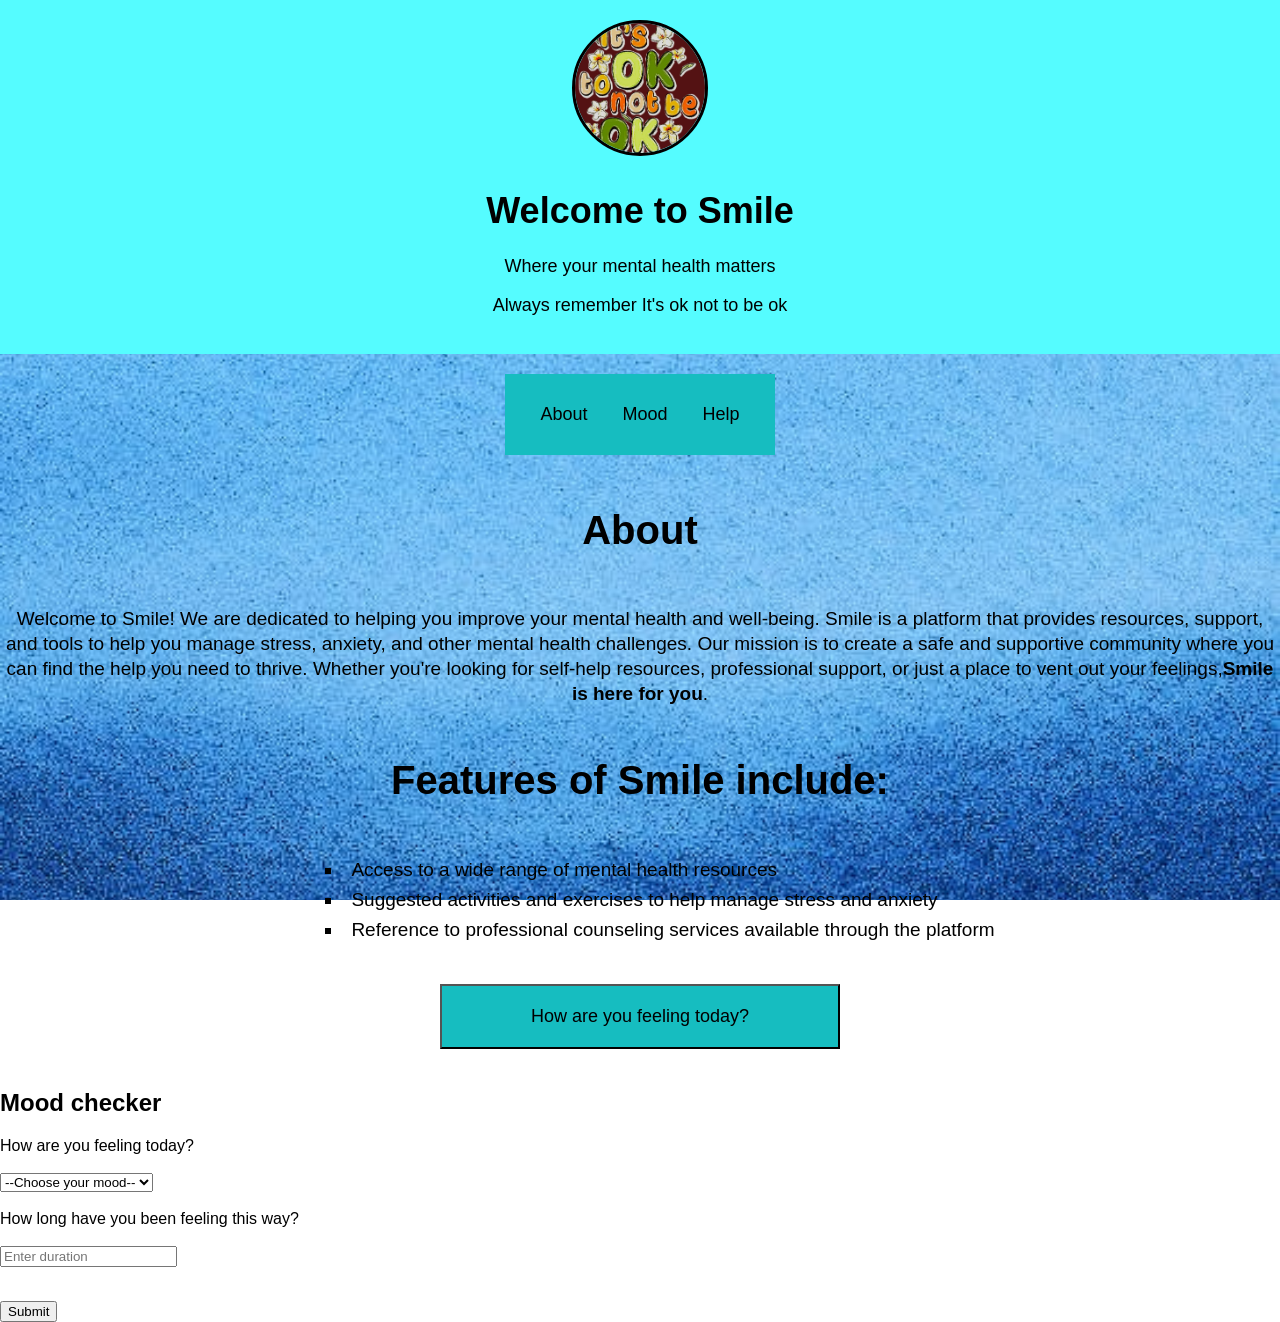
==== index.html @ ce8ed17f "linking all the pages together" ====
<!doctype html>
<html lang="en">
  <head>
    <meta charset="UTF-8" />
    <meta name="viewport" content="width=device-width, initial-scale=1.0" />

    <title>Smile</title>

    <link rel="stylesheet" href="./style.css" />
  </head>

  <body>
    <!-- logo and section of the about page -->
    <header class="logosection">
      <img src="./logo for smile.jpg" alt="logo" class="logo" />

      <div class="logodescription">
        <h1>Welcome to Smile</h1>

        <p>Where your mental health matters</p>

        <p>Always remember It's ok not to be ok</p>
      </div>
    </header>

    <!--Navigation bar-->

    <nav>
      <a href="./index.html">About</a>

      <a href="./mood.html">Mood</a>

      <a href="./help.html">Help</a>
    </nav>

    <main >
      <!-- About the website -->

        <strong>
          <h2 class="abouttitle">About</h2>
        </strong>

        <p class="aboutdescription">
          Welcome to Smile! We are dedicated to helping you improve your mental
          health and well-being. Smile is a platform that provides resources,
          support, and tools to help you manage stress, anxiety, and other
          mental health challenges. Our mission is to create a safe and
          supportive community where you can find the help you need to thrive.
          Whether you're looking for self-help resources, professional support,
          or just a place to vent out your feelings,<strong
            >Smile is here for you</strong
          >.
        </p>

        <!-- Features of Smile -->
        <h2 class="featurestitle">
          <strong>Features of Smile include:</strong>
        </h2>

        <ul class="featuresdescription">
          <li>Access to a wide range of mental health resources</li>

          <li>
            Suggested activities and exercises to help manage stress and anxiety
          </li>

          <li>
            Reference to professional counseling services available through the
            platform
          </li>
        </ul>

        <!-- links about page to mood.html -->
        <button class="moodbutton" id="openPopup">
          How are you feeling today?
        </button>
    </main>
    <!-- menu popup -->
    <section id="popup">
      <div id="popupContent">
        <h2>Mood checker</h2>

        <form id="popupForm">
          <!-- mood  -->

          <label for="popupMood"> How are you feeling today? </label>
          <br /><br />

          <select name="" id="popupmood">
            <option value="">--Choose your mood--</option>
            <option value="happy">Happy</option>
            <option value="sad">Sad</option>
            <option value="angry">Angry</option>
            <option value="anxious">Anxious</option>
            <option value="stressed">Stressed</option>
            <option value="fearful">Fearful</option>
            <option value="overwhelmed">Overwhelmed</option>
            <option value="lonely">Lonely</option>
            <option value="substanceabuse">Substance Abuse</option>
            <option value="suicidalthoughts">Suicidal Thoughts</option>
          </select>

          <br><br>

          <!-- duration of the mood -->
          <label for="popupDuration">
            How long have you been feeling this way?
          </label>
          <br /><br />
          <input type="text" id="popupDuration" placeholder="Enter duration" />
          <br><br>

          <p id="popupResult"></p>

          <button type="submit">Submit</button>
        </form>
      </div>
    </section>

    <script src="./code.js"></script>
  </body>
</html>
---- style.css ----
/* for index.html */

 {
  box-sizing: border-box;
}

/* Logo styles */
.logosection {
  display: flex;
  flex-direction: column;
  align-items: center;
  justify-content: center;
  background-color: rgb(85, 252, 255);
  padding: 20px;
  gap: 10px;
  text-align: center;
}
.logo {
  width: 130px;
  height: 130px;
  object-fit: cover;
  border-radius: 50%;
  border: 3px solid #000000;
  margin: 0 auto;
}
.logodescription {
  font-family: "Arial", sans-serif;
  color: #000000;
  font-size: large;
  text-align: center;
}

/* Navigation bar styles */
nav {
  background-color: rgb(22, 189, 192);
  padding: 20px;
  margin: 20px auto;
  display: flex;
  flex-direction: row;
  justify-content: center;
  align-items: center;
  gap: 5px;
  max-width: 1000px;
  font-family: "Arial", sans-serif;
  font-size: large;
}
nav a {
  color: #000000;
  text-decoration: none;
  margin: 0;
  padding: 10px 15px;
  white-space: nowrap;
}
nav a:hover {
  color: #ffffff;
}

/* Main content styles */
main {
  display: flex;
  flex-direction: column;
  align-items: center;
  justify-content: center;
  flex: 1;
}

.aboutdescription {
  font-family: "Arial", sans-serif;
  font-size: 19px;
  color: #000000;
  line-height: 25px;
  text-align: center;
}
.abouttitle {
  font-family: "Arial", sans-serif;
  font-size: 40px;
  color: #000000;
  text-align: center;
}
.featurestitle {
  font-family: "Arial", sans-serif;
  font-size: 40px;
  color: #000000;
  text-align: center;
}
.featuresdescription {
  font-family: "Arial", sans-serif;
  font-size: 19px;
  color: #000000;
  line-height: 30px;
}
.blacklist {
  position: relative;
}
.endofpagetitle {
  font-family: "Arial", sans-serif;
  font-size: 40px;
  color: #000000;
  text-align: center;
}
.moodbutton {
  text-align: center;
  text-decoration: none;
  font-family: Arial, sans-serif;
  padding: 20px 50px;
  font-size: large;
  background-color: rgb(22, 189, 192);
  color: #000000;
  cursor: pointer;
  width: 90%;
  max-width: 400px;
  display: block;
  margin: 20px auto;
}
.moodbutton:hover {
  background-color: rgb(85, 252, 255);
  color: #000000;
}
/* =========================
   TABLET (≤ 768px)
========================= */
@media (max-width: 768px) {
  .abouttitle,
  .featurestitle,
  .endofpagetitle {
    font-size: 30px;
  }

  .aboutdescription,
  .featuresdescription {
    font-size: 16px;
  }

  nav {
    margin: 20px;
    justify-content: center;
    align-items: center;
  }
}

/* =========================
   MOBILE (≤ 480px)
========================= */
@media (max-width: 480px) {
  nav {
    display: flex;
    flex-direction: column;
    align-items: center;
  }

  .logo {
    margin-right: 0;
    margin-bottom: 10px;
  }

  .abouttitle,
  .featurestitle,
  .endofpagetitle {
    font-size: 24px;
  }

  .aboutdescription,
  .featuresdescription {
    font-size: 14px;
  }
}

/* for mood.html */
.moodformdescription {
  font-family: "Arial", sans-serif;
  color: #000000;
  font-size: 24px;
  margin-top: 5px;
}
.moodform {
  font-size: large;
  color: #000000;
  display: flex;
  gap: 10px;
  text-align: center;
  flex-direction: column;
  margin-top: 80px;
}
.moodform input[type="text"] {
  width: 50%;
  height: 30px;
  font-size: medium;
  font-family: "Arial", sans-serif;
  background-color: #ece8e8;
}
.moodformbutton {
  align-self: center;
  width: 100px;
  height: 40px;
  font-size: medium;
  background-color: rgb(22, 189, 192);
  color: #000000;
  cursor: pointer;
  display: block;
  margin: 0 auto;
}
.moodformbutton:hover {
  background-color: rgb(85, 252, 255);
  color: #000000;
}

/* notepadsection */
#notepadcontainer {
  display: flex;
  flex-direction: column;
  align-items: center;
  justify-content: center;
  min-height: 100px;
  padding: 20px;
  margin-top: auto;
}
#notpaddescription {
  font-family: "Arial", sans-serif;
  color: #000000;
  font-weight: bold;
  font-size: 20px;
  text-align: center;
  margin-bottom: 20px;
}
/* make the textarea look like a book */
textarea {
  width: 100%;
  max-width: 800px;
  min-height: 250px;
  padding: 20px;
  font-size: 18px;
  line-height: 40px;
  background-color: #ffffff;
  background-image: repeating-linear-gradient(
    to bottom,
    transparent,
    transparent 39px,
    #131212 40px
  );
  background-position-y: 20px;
  border-radius: 10px;
}
/* background image for the three sections */
body {
  display: flex;
  min-height: 100vh;
  margin: 0;
  flex-direction: column;
  font-family: "Arial", sans-serif;
  background-image: url(./background\ for\ smile\ website.jpg);
  background-size: cover;
  background-position: center;
  background-attachment: fixed;
}
html,
body {
  height: 100%;
  margin: 0;
}
main {
  display: flex;
  flex-direction: column;
  flex: 1;
}
#adviceheader {
  text-align: center;
  font-family: "Arial", sans-serif;
  color: #000000;
  font-size: 30px;
}
.helpbutton {
  text-align: center;
  text-decoration: none;
  font-family: Arial, sans-serif;
  padding: 20px 5px;
  font-size: large;
  background-color: rgb(22, 189, 192);
  color: #000000;
  cursor: pointer;
  width: 400px;
}
/* help section */
header {
  font-family: "Arial", sans-serif;
  color: #000000;
  text-align: center;
  font-size: x-large;
  background-color: rgb(22, 212, 215);
  padding: 10px 5px;
}
.sitedescription {
  font-family: "Arial", sans-serif;
  color: #000000;
  text-align: center;
  font-size: 30px;
  margin-top: 50px;
}
.sitesforhelp {
  font-family: "Arial", sans-serif;
  color: #000000;
  font-size: 20px;
  margin-top: 20px;
  line-height: 29px;
}
.sitesforhelp a {
  color: #072194;
  text-decoration: none;
}
.sitesforhelp a:hover {
  color: rgb(233, 37, 16);
}
ul {
  list-style-type: square;
  list-style-position: inside;
}
.contactsection {
  font-family: "Arial", sans-serif;
  color: #020304;
  text-align: center;
  font-size: 30px;
  margin-top: 50px;
}
.contacts {
  font-family: "Arial", sans-serif;
  color: #0b0b9f;
  font-size: 20px;
  margin-top: 20px;
  line-height: 29px;
}
ul li::marker {
  color: #000000;
}
.conclusion {
  font-family: "Arial", sans-serif;
  color: #000000;
  text-align: center;
  font-size: 30px;
  margin-top: 50px;
}
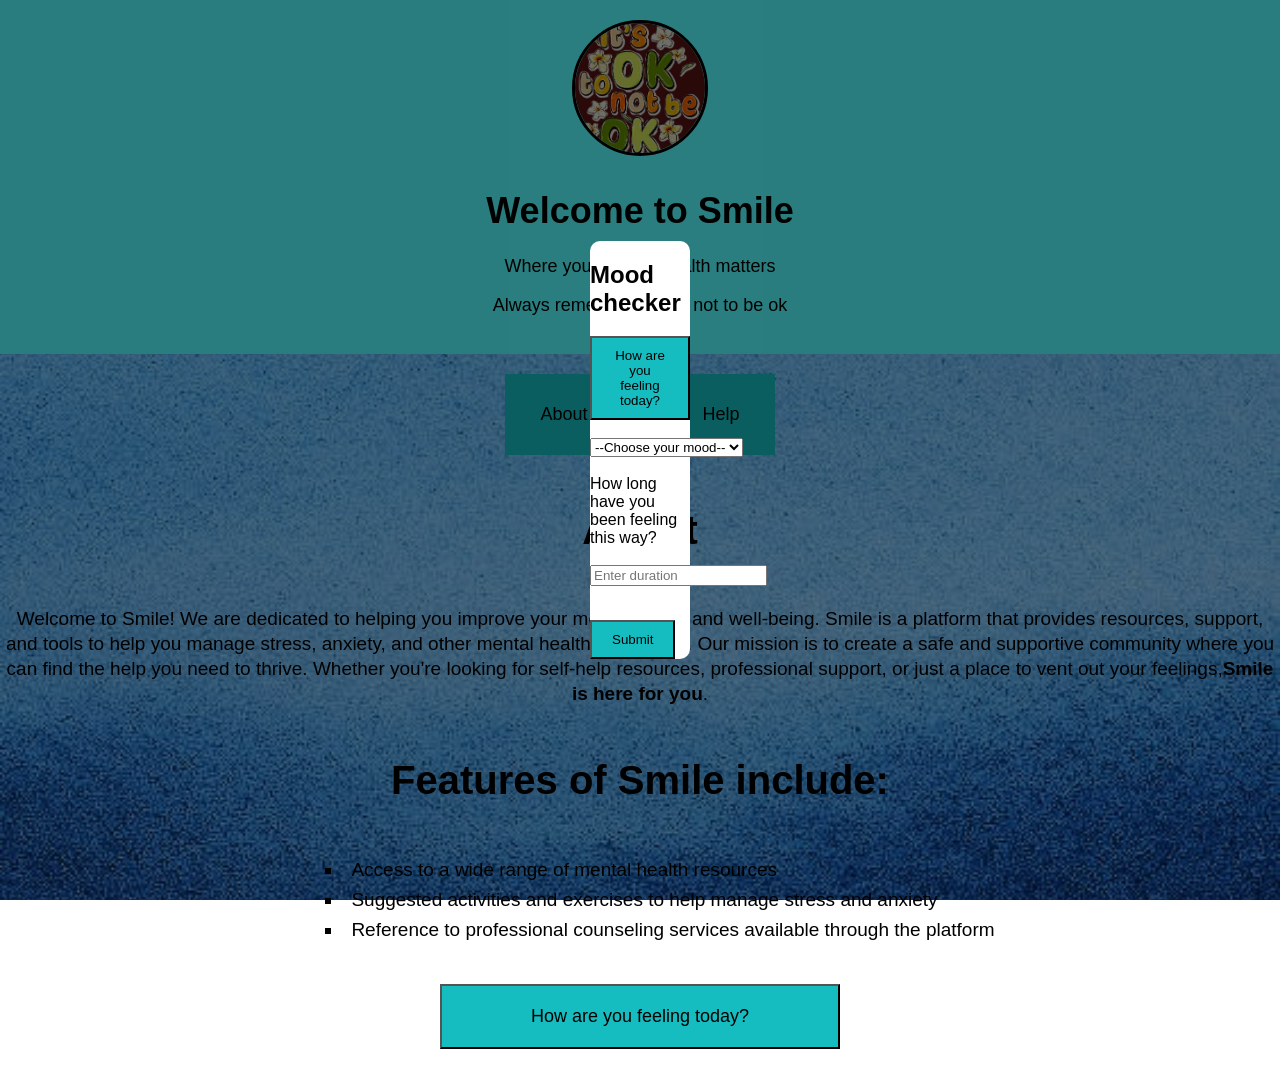
==== commit d016ce3a: "made the how are you feeling button on click to move the user to the mood page" ====
--- a/index.html
+++ b/index.html
@@ -76,17 +76,17 @@
         </button>
     </main>
     <!-- menu popup -->
-    <section id="popup">
+    <section id="popup" class="hidden">
       <div id="popupContent">
         <h2>Mood checker</h2>
 
         <form id="popupForm">
           <!-- mood  -->
 
-          <label for="popupMood"> How are you feeling today? </label>
-          <br /><br />
+          <button for="popupMood"> How are you feeling today? </button>
+          <br><br>
 
-          <select name="" id="popupmood">
+          <select name="" id="popupMood">
             <option value="">--Choose your mood--</option>
             <option value="happy">Happy</option>
             <option value="sad">Sad</option>
@@ -106,11 +106,12 @@
           <label for="popupDuration">
             How long have you been feeling this way?
           </label>
-          <br /><br />
+          <br><br>
+
           <input type="text" id="popupDuration" placeholder="Enter duration" />
           <br><br>
 
-          <p id="popupResult"></p>
+          <p id="popupResult" ></p>
 
           <button type="submit">Submit</button>
         </form>
--- a/style.css
+++ b/style.css
@@ -1,9 +1,8 @@
 /* for index.html */
 
- {
-  box-sizing: border-box;
-}
-
+.hidden {
+  display: none;
+}
 /* Logo styles */
 .logosection {
   display: flex;
@@ -202,6 +201,29 @@
 .moodformbutton:hover {
   background-color: rgb(85, 252, 255);
   color: #000000;
+}
+
+/* for form popup */
+#popup{
+  position: fixed;
+  width: 100%;
+  height: 100%;
+  background-color: rgba(0, 0, 0, 0.5);
+  display: flex;
+  align-items: center;
+  justify-content: center;
+}
+#popupContent{
+  background:white;
+  padding:20px auto;
+  border-radius:10px;
+  width: 100px;
+  max-width: 400px;
+}
+button{
+  background-color: rgb(22, 189, 192);
+  padding: 10px 20px;
+  cursor: pointer;
 }
 
 /* notepadsection */
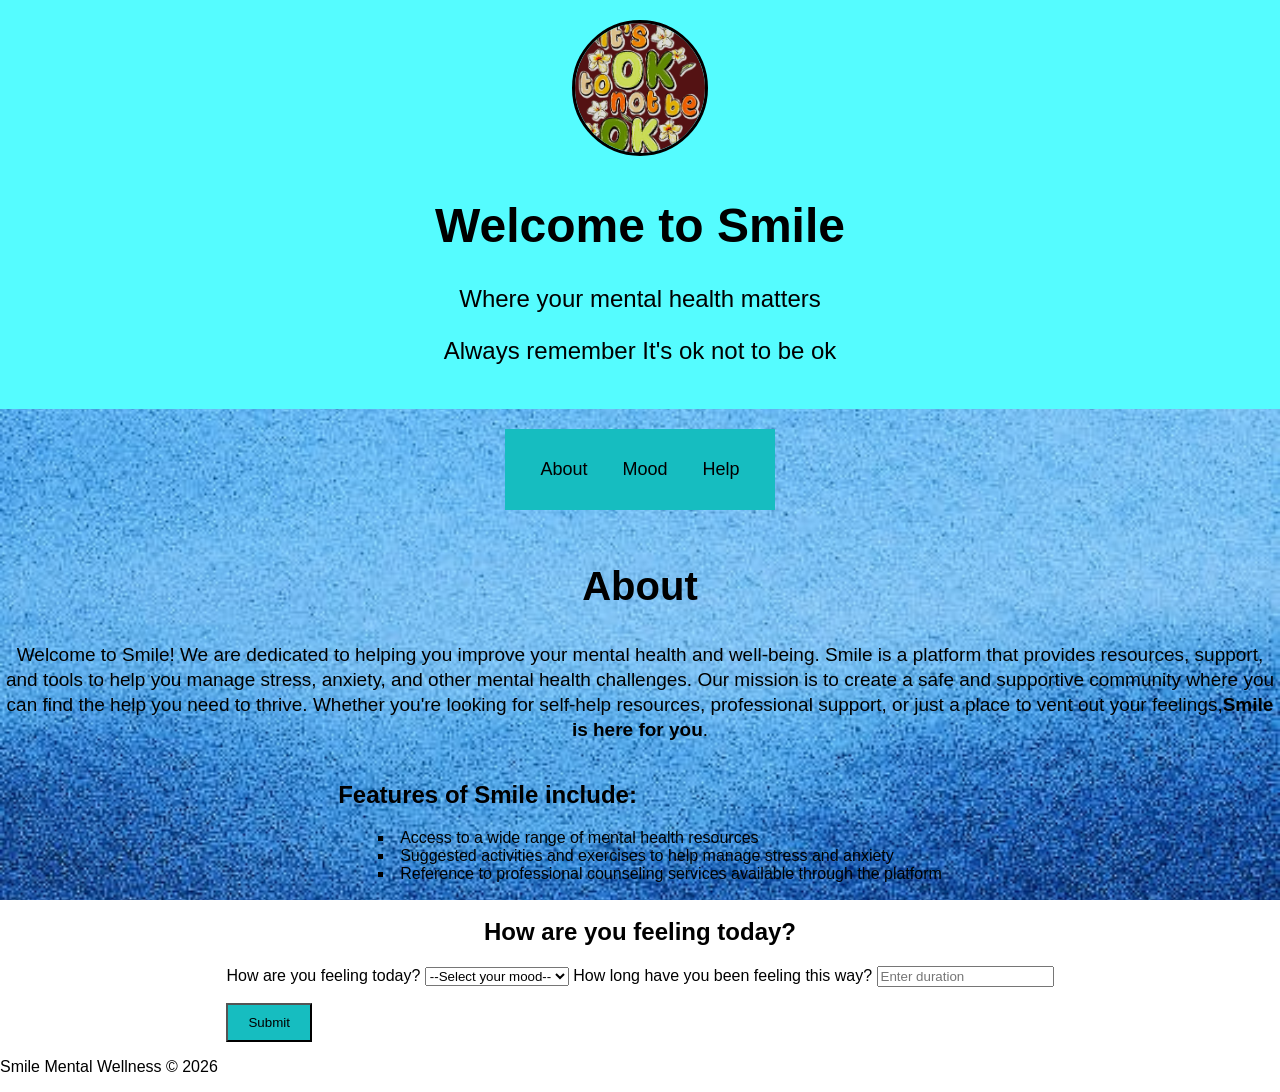
==== commit 243ba5ea: "removed the button from index.html" ====
--- a/index.html
+++ b/index.html
@@ -3,91 +3,68 @@
   <head>
     <meta charset="UTF-8" />
     <meta name="viewport" content="width=device-width, initial-scale=1.0" />
-
     <title>Smile</title>
-
     <link rel="stylesheet" href="./style.css" />
   </head>
-
   <body>
     <!-- logo and section of the about page -->
     <header class="logosection">
       <img src="./logo for smile.jpg" alt="logo" class="logo" />
-
-      <div class="logodescription">
+      <div>
         <h1>Welcome to Smile</h1>
-
         <p>Where your mental health matters</p>
-
         <p>Always remember It's ok not to be ok</p>
       </div>
     </header>
-
     <!--Navigation bar-->
-
     <nav>
       <a href="./index.html">About</a>
-
       <a href="./mood.html">Mood</a>
-
       <a href="./help.html">Help</a>
     </nav>
+    <main>
+      <!-- About the website -->
+      <section>
+         
+        <h2 class="abouttitle">About</h2>
+      
+      <p class="aboutdescription">
+        Welcome to Smile! We are dedicated to helping you improve your mental
+        health and well-being. Smile is a platform that provides resources,
+        support, and tools to help you manage stress, anxiety, and other mental
+        health challenges. Our mission is to create a safe and supportive
+        community where you can find the help you need to thrive. Whether you're
+        looking for self-help resources, professional support, or just a place
+        to vent out your feelings,<strong>Smile is here for you</strong>.
+      </p>
+      </section>
+      <!-- Features of Smile -->
+     <section class="card">
+      <h2>
+        Features of Smile include:
+      </h2>
+      <ul>
+        <li>Access to a wide range of mental health resources</li>
+        <li>
+          Suggested activities and exercises to help manage stress and anxiety
+        </li>
+        <li>
+          Reference to professional counseling services available through the
+          platform
+        </li>
+      </ul> 
+     </section>
+      <!-- links about page to mood.html -->
+      <h2>
+        How are you feeling today?
+      </h2>
 
-    <main >
-      <!-- About the website -->
-
-        <strong>
-          <h2 class="abouttitle">About</h2>
-        </strong>
-
-        <p class="aboutdescription">
-          Welcome to Smile! We are dedicated to helping you improve your mental
-          health and well-being. Smile is a platform that provides resources,
-          support, and tools to help you manage stress, anxiety, and other
-          mental health challenges. Our mission is to create a safe and
-          supportive community where you can find the help you need to thrive.
-          Whether you're looking for self-help resources, professional support,
-          or just a place to vent out your feelings,<strong
-            >Smile is here for you</strong
-          >.
-        </p>
-
-        <!-- Features of Smile -->
-        <h2 class="featurestitle">
-          <strong>Features of Smile include:</strong>
-        </h2>
-
-        <ul class="featuresdescription">
-          <li>Access to a wide range of mental health resources</li>
-
-          <li>
-            Suggested activities and exercises to help manage stress and anxiety
-          </li>
-
-          <li>
-            Reference to professional counseling services available through the
-            platform
-          </li>
-        </ul>
-
-        <!-- links about page to mood.html -->
-        <button class="moodbutton" id="openPopup">
-          How are you feeling today?
-        </button>
-    </main>
-    <!-- menu popup -->
-    <section id="popup" class="hidden">
-      <div id="popupContent">
-        <h2>Mood checker</h2>
-
-        <form id="popupForm">
-          <!-- mood  -->
-
-          <button for="popupMood"> How are you feeling today? </button>
-          <br><br>
-
-          <select name="" id="popupMood">
-            <option value="">--Choose your mood--</option>
+      <form id="popupForm">
+          <!-- mood -->
+          <label for="popupMood"> How are you feeling today? </label>
+          
+          <select name="" id="popupmood">
+            <option value="">--Select your mood--</option>
             <option value="happy">Happy</option>
             <option value="sad">Sad</option>
             <option value="angry">Angry</option>
@@ -99,25 +76,20 @@
             <option value="substanceabuse">Substance Abuse</option>
             <option value="suicidalthoughts">Suicidal Thoughts</option>
           </select>
-
-          <br><br>
-
-          <!-- duration of the mood -->
+    
+    <!-- duration of the mood -->
           <label for="popupDuration">
             How long have you been feeling this way?
           </label>
-          <br><br>
-
-          <input type="text" id="popupDuration" placeholder="Enter duration" />
-          <br><br>
-
-          <p id="popupResult" ></p>
-
+              <input type="text" id="popupDuration" placeholder="Enter duration" />
+        <p id="popupResult"></p>
           <button type="submit">Submit</button>
         </form>
-      </div>
+      </main>
     </section>
-
+    <footer>
+      <p>Smile Mental Wellness © 2026</p>
+    </footer>
     <script src="./code.js"></script>
   </body>
 </html>
--- a/style.css
+++ b/style.css
@@ -215,7 +215,7 @@
 }
 #popupContent{
   background:white;
-  padding:20px auto;
+  padding:20px ;
   border-radius:10px;
   width: 100px;
   max-width: 400px;
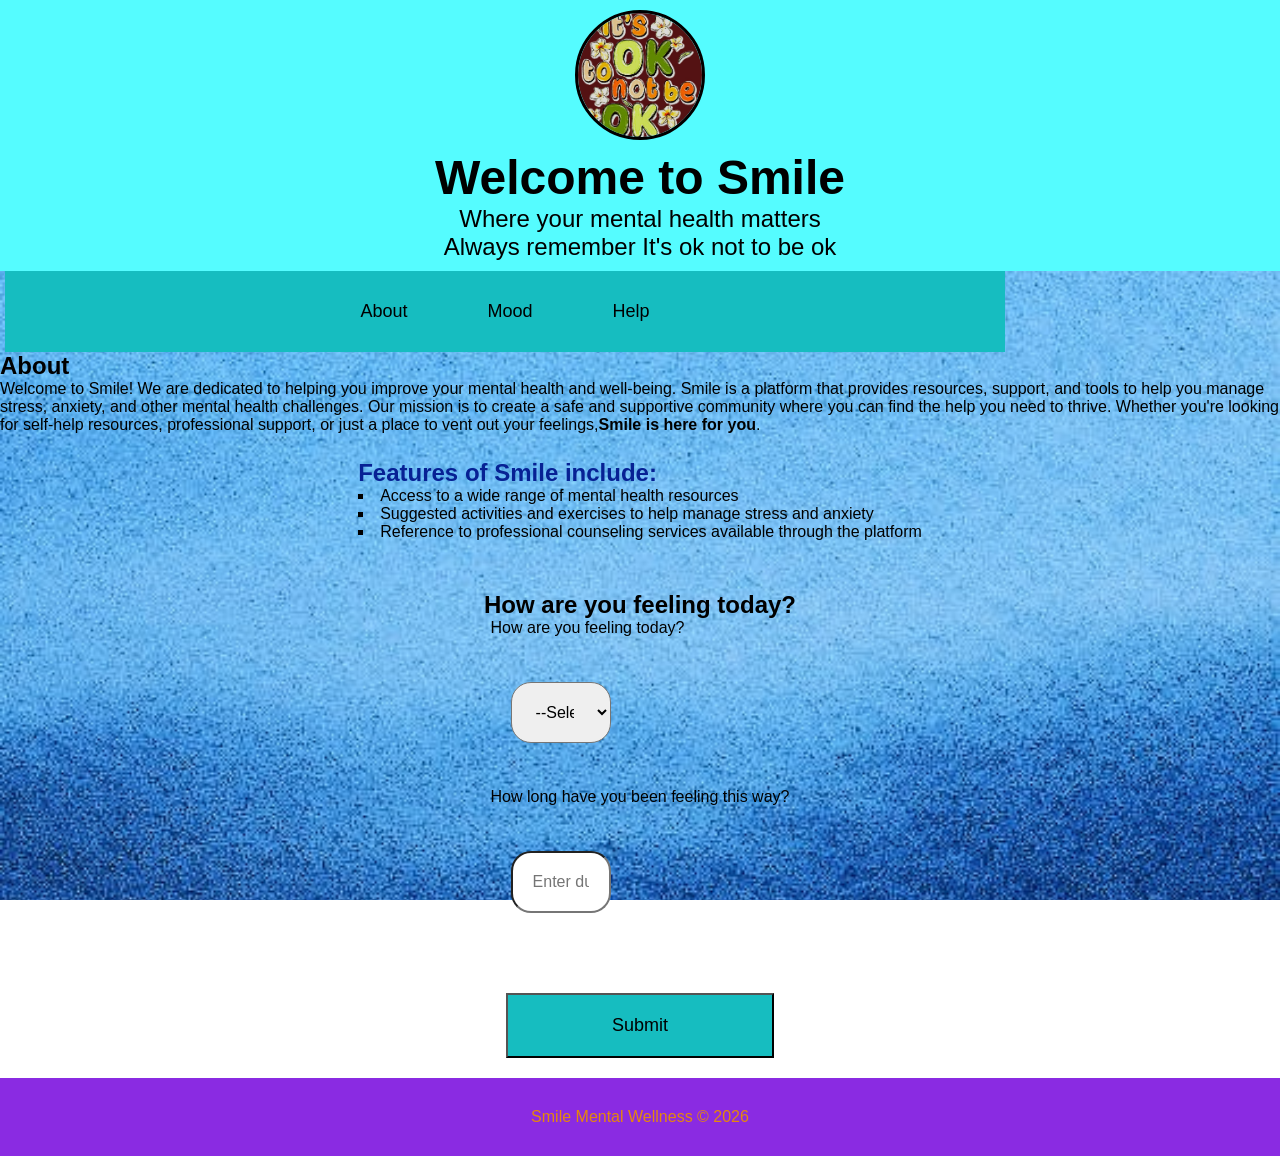
==== commit 3fe89767: "modified the page outline for the three pages" ====
--- a/index.html
+++ b/index.html
@@ -83,7 +83,7 @@
           </label>
               <input type="text" id="popupDuration" placeholder="Enter duration" />
         <p id="popupResult"></p>
-          <button type="submit">Submit</button>
+          <button type="submit" class="moodbutton">Submit</button>
         </form>
       </main>
     </section>
--- a/style.css
+++ b/style.css
@@ -1,8 +1,10 @@
 /* for index.html */
-
-.hidden {
-  display: none;
-}
+*{
+  margin: 0;
+  padding: 0;
+  box-sizing: border-box;
+}
+
 /* Logo styles */
 .logosection {
   display: flex;
@@ -10,7 +12,7 @@
   align-items: center;
   justify-content: center;
   background-color: rgb(85, 252, 255);
-  padding: 20px;
+  padding: 10px;
   gap: 10px;
   text-align: center;
 }
@@ -33,12 +35,11 @@
 nav {
   background-color: rgb(22, 189, 192);
   padding: 20px;
-  margin: 20px auto;
+  margin: 0px 5px;
   display: flex;
   flex-direction: row;
   justify-content: center;
-  align-items: center;
-  gap: 5px;
+  gap: 50px;
   max-width: 1000px;
   font-family: "Arial", sans-serif;
   font-size: large;
@@ -63,40 +64,17 @@
   flex: 1;
 }
 
-.aboutdescription {
-  font-family: "Arial", sans-serif;
-  font-size: 19px;
-  color: #000000;
-  line-height: 25px;
-  text-align: center;
-}
-.abouttitle {
-  font-family: "Arial", sans-serif;
-  font-size: 40px;
-  color: #000000;
-  text-align: center;
-}
-.featurestitle {
-  font-family: "Arial", sans-serif;
-  font-size: 40px;
-  color: #000000;
-  text-align: center;
-}
-.featuresdescription {
-  font-family: "Arial", sans-serif;
-  font-size: 19px;
-  color: #000000;
-  line-height: 30px;
-}
-.blacklist {
-  position: relative;
-}
-.endofpagetitle {
-  font-family: "Arial", sans-serif;
-  font-size: 40px;
-  color: #000000;
-  text-align: center;
-}
+.card{
+  padding:25px;
+  margin-bottom: 25px;
+  border-radius: 15px;
+}
+.card h2{
+  margin-bottom: 15ps;
+  color: #072194;
+}
+
+/* buttons */
 .moodbutton {
   text-align: center;
   text-decoration: none;
@@ -115,9 +93,9 @@
   background-color: rgb(85, 252, 255);
   color: #000000;
 }
-/* =========================
-   TABLET (≤ 768px)
-========================= */
+
+/* Responsive section */
+/* TABLET (≤ 768px) */
 @media (max-width: 768px) {
   .abouttitle,
   .featurestitle,
@@ -137,9 +115,7 @@
   }
 }
 
-/* =========================
-   MOBILE (≤ 480px)
-========================= */
+/* MOBILE (≤ 480px) */
 @media (max-width: 480px) {
   nav {
     display: flex;
@@ -163,68 +139,25 @@
     font-size: 14px;
   }
 }
-
-/* for mood.html */
-.moodformdescription {
-  font-family: "Arial", sans-serif;
-  color: #000000;
-  font-size: 24px;
-  margin-top: 5px;
-}
-.moodform {
-  font-size: large;
-  color: #000000;
-  display: flex;
-  gap: 10px;
-  text-align: center;
-  flex-direction: column;
-  margin-top: 80px;
-}
-.moodform input[type="text"] {
-  width: 50%;
-  height: 30px;
-  font-size: medium;
-  font-family: "Arial", sans-serif;
-  background-color: #ece8e8;
-}
-.moodformbutton {
-  align-self: center;
+ /* form */
+ #popupForm{
+  display: flex;
+  flex-direction: column;
+  gap: 15px;
+ }
+ select,input,textarea{
   width: 100px;
-  height: 40px;
-  font-size: medium;
-  background-color: rgb(22, 189, 192);
-  color: #000000;
-  cursor: pointer;
-  display: block;
-  margin: 0 auto;
-}
-.moodformbutton:hover {
-  background-color: rgb(85, 252, 255);
-  color: #000000;
-}
-
-/* for form popup */
-#popup{
-  position: fixed;
-  width: 100%;
-  height: 100%;
-  background-color: rgba(0, 0, 0, 0.5);
-  display: flex;
-  align-items: center;
-  justify-content: center;
-}
-#popupContent{
-  background:white;
-  padding:20px ;
-  border-radius:10px;
-  width: 100px;
-  max-width: 400px;
-}
-button{
-  background-color: rgb(22, 189, 192);
-  padding: 10px 20px;
-  cursor: pointer;
-}
+  padding: 20px;
+  border-radius: 20px;
+  font-size: 16px;
+  margin: 30px 20px;
+ }
+ textarea{
+  min: height 200px;
+  resize: vertical;
+ }
+
+
 
 /* notepadsection */
 #notepadcontainer {
@@ -279,28 +212,14 @@
   height: 100%;
   margin: 0;
 }
-main {
-  display: flex;
-  flex-direction: column;
-  flex: 1;
-}
+
 #adviceheader {
   text-align: center;
   font-family: "Arial", sans-serif;
   color: #000000;
   font-size: 30px;
 }
-.helpbutton {
-  text-align: center;
-  text-decoration: none;
-  font-family: Arial, sans-serif;
-  padding: 20px 5px;
-  font-size: large;
-  background-color: rgb(22, 189, 192);
-  color: #000000;
-  cursor: pointer;
-  width: 400px;
-}
+
 /* help section */
 header {
   font-family: "Arial", sans-serif;
@@ -325,7 +244,7 @@
   line-height: 29px;
 }
 .sitesforhelp a {
-  color: #072194;
+  color: #0b1851;
   text-decoration: none;
 }
 .sitesforhelp a:hover {
@@ -342,13 +261,7 @@
   font-size: 30px;
   margin-top: 50px;
 }
-.contacts {
-  font-family: "Arial", sans-serif;
-  color: #0b0b9f;
-  font-size: 20px;
-  margin-top: 20px;
-  line-height: 29px;
-}
+
 ul li::marker {
   color: #000000;
 }
@@ -359,3 +272,9 @@
   font-size: 30px;
   margin-top: 50px;
 }
+footer{
+  text-align: center;
+  padding: 30px;
+  background-color: blueviolet;
+  color: rgb(229, 135, 13);
+}
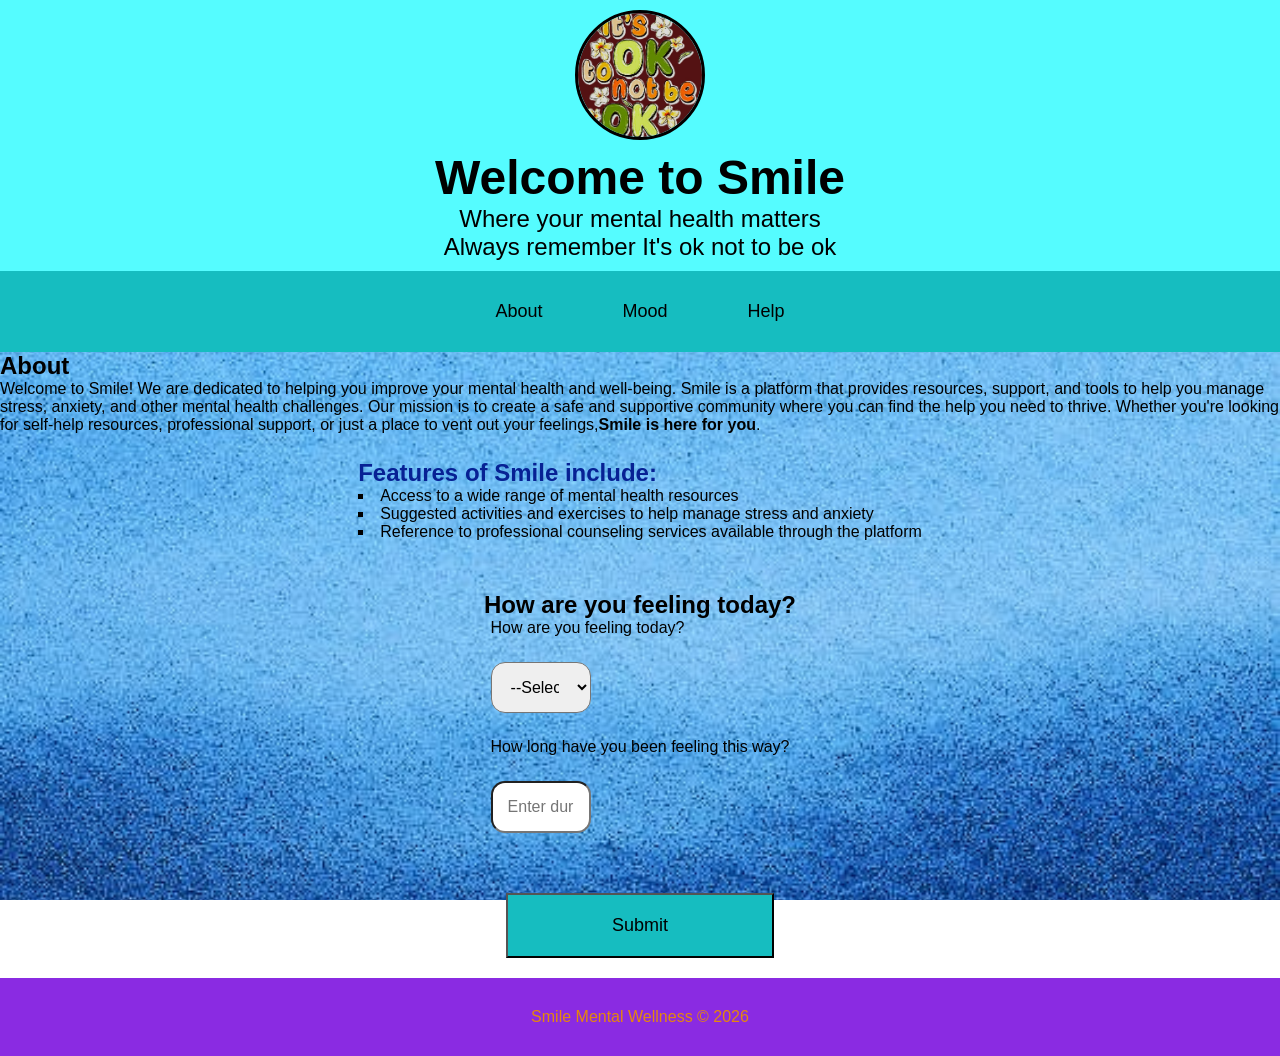
==== commit a33d4037: "redone some styling" ====
--- a/index.html
+++ b/index.html
@@ -86,7 +86,7 @@
           <button type="submit" class="moodbutton">Submit</button>
         </form>
       </main>
-    </section>
+    
     <footer>
       <p>Smile Mental Wellness © 2026</p>
     </footer>
--- a/style.css
+++ b/style.css
@@ -35,12 +35,9 @@
 nav {
   background-color: rgb(22, 189, 192);
   padding: 20px;
-  margin: 0px 5px;
-  display: flex;
-  flex-direction: row;
+  display: flex;
   justify-content: center;
   gap: 50px;
-  max-width: 1000px;
   font-family: "Arial", sans-serif;
   font-size: large;
 }
@@ -147,13 +144,14 @@
  }
  select,input,textarea{
   width: 100px;
-  padding: 20px;
-  border-radius: 20px;
+  max-width: 500px;
+  padding: 15px;
+  border-radius: 14px;
   font-size: 16px;
-  margin: 30px 20px;
+  margin: 10px 0;
  }
  textarea{
-  min: height 200px;
+  min-height: 200px;
   resize: vertical;
  }
 
@@ -167,7 +165,6 @@
   justify-content: center;
   min-height: 100px;
   padding: 20px;
-  margin-top: auto;
 }
 #notpaddescription {
   font-family: "Arial", sans-serif;
